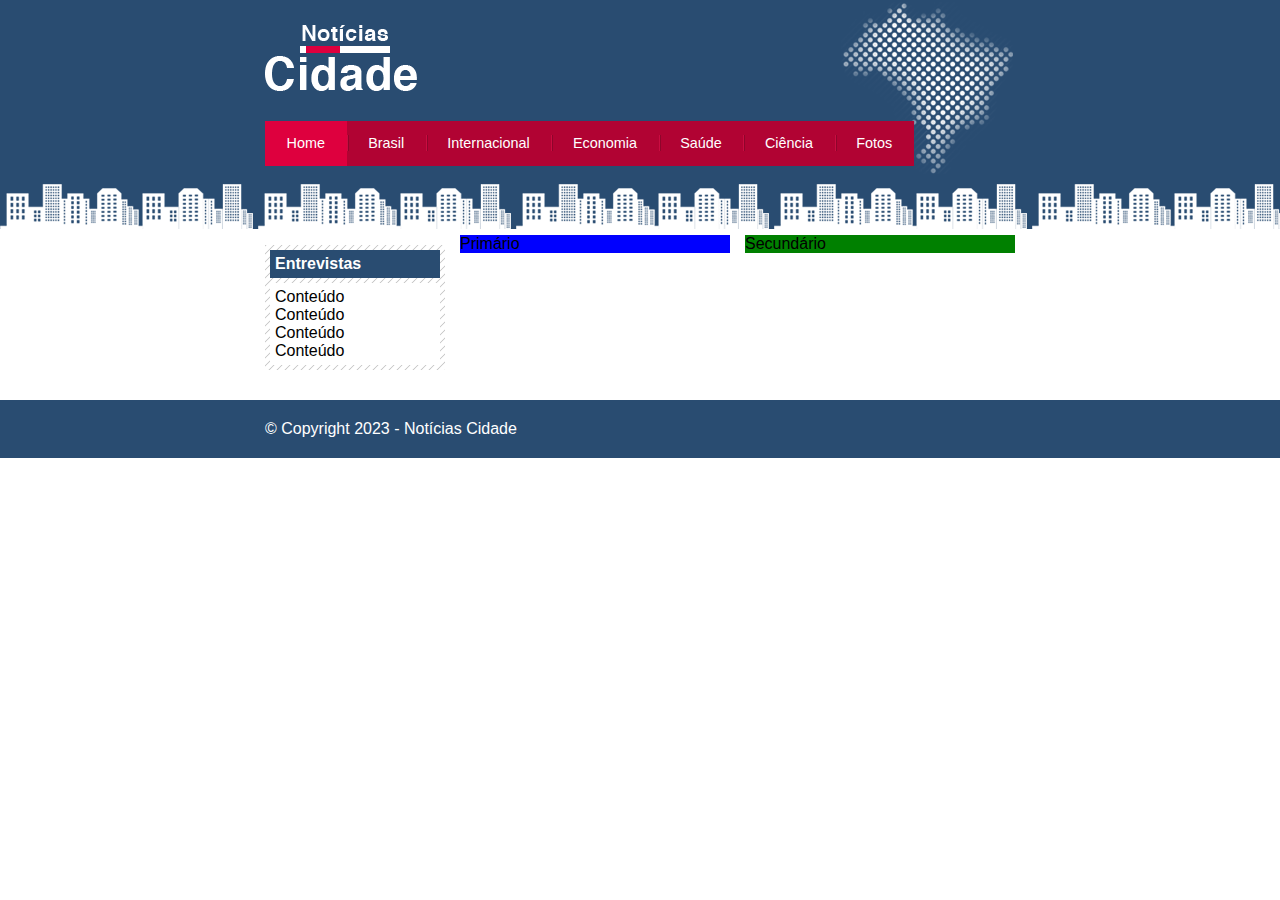
==== index.html @ 424ea43b "Formatação da caixa do conteúdo finalizada" ====
<!DOCTYPE html>
<html lang="pt-br">
  <head>
    <title>Notícias Cidade</title>
    <meta charset="UTF-8" />
    <meta name="viewport" content="width=device-width, initial-scale=1" />
    <title></title>
    <!-- Titulo da pagina -->
    <meta name="description" content="Pagina de notícias" />
    <meta name="keywords" content="Palavras chaves da pagina" />

    <link href="css/main.css" rel="stylesheet" />
  </head>
  <body id="tres-colunas" class="home">

    <!-- Início do container -->
    <div id="container">

      <!-- Início topo -->
      <div id="topo">
        <h1 class="logo">Notícias Cidades</h1>
        <ul id="navegacao">
          <li class="primeiro">
            <a id="home" href="index.html">Home</a>
          </li>
          <li>
            <a id="brasil" href="brasil.html">Brasil</a>
          </li>
          <li>
            <a id="internacional" href="internacional.html">Internacional</a>
          </li>
          <li>
            <a id="economia" href="economia.html">Economia</a>
          </li>
          <li>
            <a id="saude" href="saude.html">Saúde</a>
          </li>
          <li>
            <a id="ciencia" href="ciencia.html">Ciência</a>
          </li>
          <li>
            <a id="fotos" href="fotos.html">Fotos</a>
          </li>
        </ul>
      </div> <!-- Fim topo -->

       <!-- Início Conteúdo -->
      <div id="conteudo">
        <div id="primario">Primário</div>
        <div id="secundario">Secundário</div>

        <!-- Início lateral -->
        <div id="lateral">
          <div class="caixa">

            <h2>Entrevistas</h2>
            <div class="caixa-conteudo">
                  Conteúdo <br>
                  Conteúdo <br>
                  Conteúdo <br>
                  Conteúdo <br>
            </div>

          </div>

        </div>  <!-- fim lateral -->
        
      </div> <!-- Fim conteúdo -->

    



    </div> <!-- Fim container -->

    <div id="container-rodape">
        <div id="rodape">
          &copy; Copyright 2023 - Notícias Cidade
        </div>
    </div>
  </body>
</html>
---- css/main.css ----
@charset "UTF-8";
* {
  padding: 0;
  margin: 0;
}
* body {
  font-family: "Trebuchet MS", Helvetica, sans-serif;
  background: #FFF url(../imagens/fundo.png) repeat-x;
}
* ul {
  margin: 0;
  padding: 0;
  list-style: none;
}
* a {
  text-decoration: none;
}
* button {
  cursor: pointer;
}
* h2 {
  font-size: 1em;
  background: #294c71;
  color: #fff;
  padding: 5px;
}

#container, #rodape {
  width: 750px;
  margin: 0 auto;
}

.logo {
  width: 152px;
  height: 66px;
  background: url(../imagens/logo.png) no-repeat center;
  text-indent: -3000px;
}

/* Barra de navegação */    
#topo {
  height: 150px;
  background: url(../imagens/detalhe-topo.png) no-repeat right top;
  padding-top: 25px;
}
#topo ul {
  margin-top: 30px;
  background: #b10333;
  float: left;
}
#topo ul li {
  float: left;
}
#topo ul a {
  font-size: 0.9em;
  display: block;
  padding: 0.5em 1.5em;
  line-height: 2.1em;
  text-decoration: none;
  color: #fff;
  background: url(../imagens/divisor.png) no-repeat left center;
}
#topo ul a:hover {
  color: #69001d;
}
#topo ul .primeiro a {
  background: none;
}

body.home #navegacao a#home, body.brasil #navegacao a#brasil, body.internacional #navegacao a#internacional, body.saude #navegacao a#saude, body.economia #navegacao a#economia, body.ciencia #navegacao a#ciencia, body.fotos #navegacao a#fotos {
  color: #fff;
  background: #de003e;
  cursor: text;
}

/* Configurar layout de três colunas */
#conteudo {
  margin-top: 60px;
  background: #f5f5f5;
}

#tres-colunas #primario, #tres-colunas #secundario {
  width: 270px;
  float: left;
}

#duas-colunas #primario {
  width: 555px;
  float: left;
}

#uma-coluna #primario {
  width: 750px;
  float: left;
  margin: 0 0 20px 0;
}

#lateral {
  width: 180px;
  float: left;
  margin: 0 0 20px -750px;
}

#primario {
  margin: 0 0 20px 195px;
  background: blue;
}

#secundario {
  margin: 0 0 20px 15px;
  background: green;
}

/* Caixa */
.caixa {
  margin: 10px 0;
  padding: 5px;
  background: #f3f3f3 url(../imagens/fundo-caixa.png);
}

.caixa-conteudo {
  background: #fff;
  padding: 5px;
  margin-top: 5px;
}

/*Rodape*/        
#container-rodape {
  clear: both;
  background: #294c71;
  padding: 20px;
}

#rodape {
  color: #fff;
}

.btn {
  padding: 10px 15px;
  background-color: orange;
  color: #FFF;
  border-radius: 10px;
  border: 1px solid orange;
  text-transform: uppercase;
  font-size: 14px;
  transition: 0.5s;
  display: block;
  margin: 15px auto;
}
.btn:hover {
  background-color: transparent;
}

/*# sourceMappingURL=main.css.map */
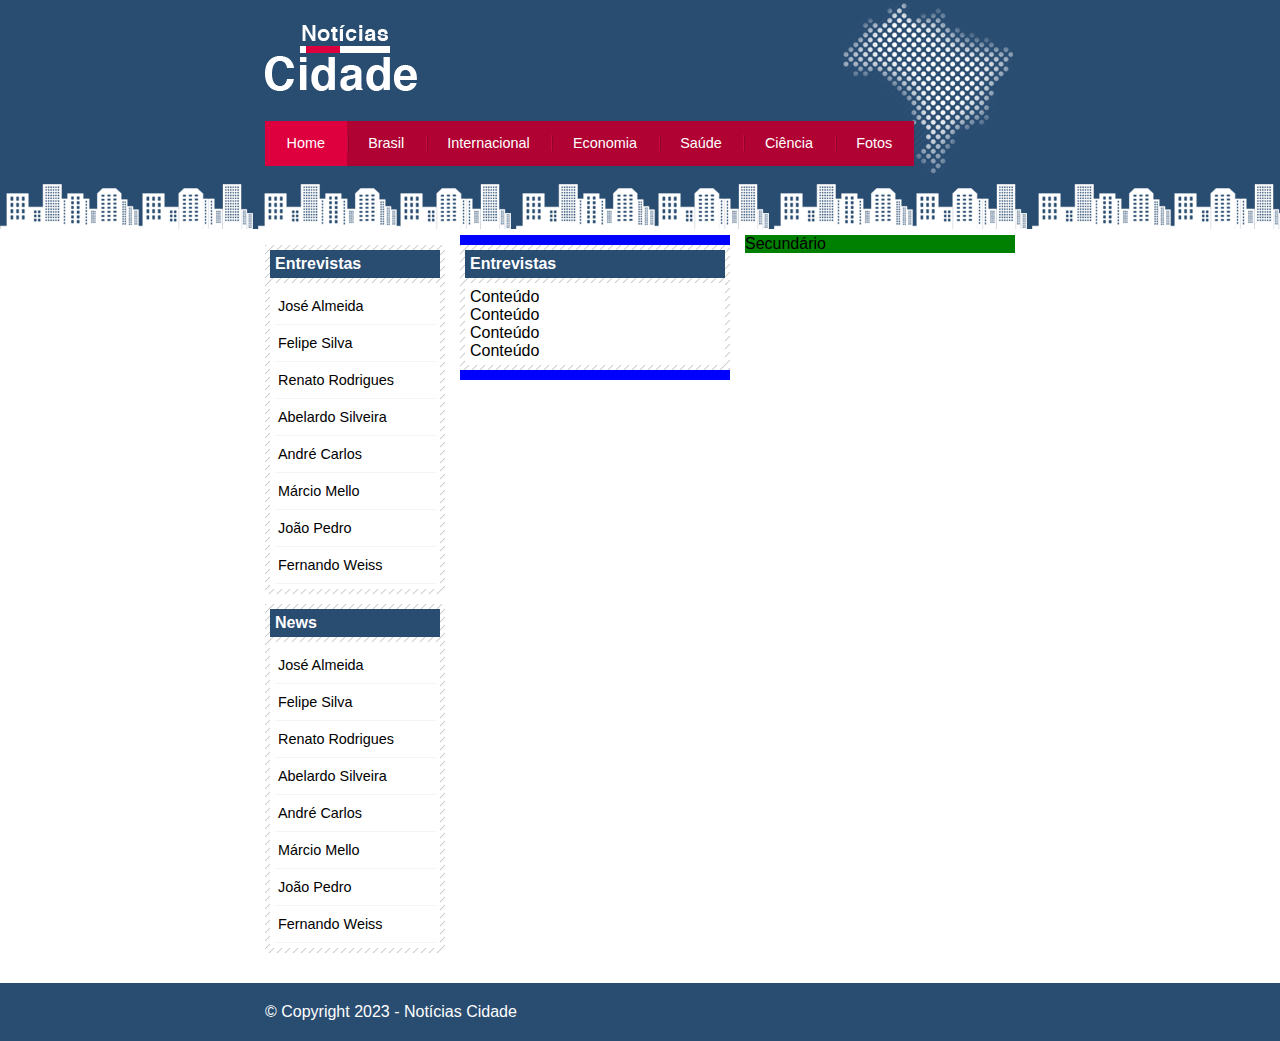
==== commit c26b82dd: "Formatação da caixa lataral concluída e com o hover" ====
--- a/index.html
+++ b/index.html
@@ -46,12 +46,9 @@
 
        <!-- Início Conteúdo -->
       <div id="conteudo">
-        <div id="primario">Primário</div>
-        <div id="secundario">Secundário</div>
+        <div id="primario">
 
-        <!-- Início lateral -->
-        <div id="lateral">
-          <div class="caixa">
+          <div class="caixa"> <!-- Início Caixa -->
 
             <h2>Entrevistas</h2>
             <div class="caixa-conteudo">
@@ -61,7 +58,47 @@
                   Conteúdo <br>
             </div>
 
-          </div>
+          </div> <!-- Fim caixa -->
+        </div>
+        <div id="secundario">Secundário</div>
+
+        <!-- Início lateral -->
+        <div id="lateral">
+          <div class="caixa"> <!-- Início Caixa -->
+
+            <h2>Entrevistas</h2>
+            <div class="caixa-conteudo">
+              <ul>
+                <li><a href="#">José Almeida</a></li>
+                <li><a href="#">Felipe Silva</a></li>
+                <li><a href="#">Renato Rodrigues</a></li>
+                <li><a href="#">Abelardo Silveira</a></li>
+                <li><a href="#">André Carlos</a></li>
+                <li><a href="#">Márcio Mello</a></li>
+                <li><a href="#">João Pedro</a></li>
+                <li><a href="#">Fernando Weiss</a></li>
+              </ul>           
+            </div>
+
+          </div> <!-- Fim caixa -->
+
+          <div class="caixa"> <!-- Início Caixa -->
+
+            <h2>News</h2>
+            <div class="caixa-conteudo">
+              <ul>
+                <li><a href="#">José Almeida</a></li>
+                <li><a href="#">Felipe Silva</a></li>
+                <li><a href="#">Renato Rodrigues</a></li>
+                <li><a href="#">Abelardo Silveira</a></li>
+                <li><a href="#">André Carlos</a></li>
+                <li><a href="#">Márcio Mello</a></li>
+                <li><a href="#">João Pedro</a></li>
+                <li><a href="#">Fernando Weiss</a></li>
+              </ul>           
+            </div>
+
+          </div> <!-- Fim caixa -->
 
         </div>  <!-- fim lateral -->
         
--- a/css/main.css
+++ b/css/main.css
@@ -14,6 +14,8 @@
 }
 * a {
   text-decoration: none;
+  display: block;
+  font-size: 0.9em;
 }
 * button {
   cursor: pointer;
@@ -52,11 +54,8 @@
   float: left;
 }
 #topo ul a {
-  font-size: 0.9em;
-  display: block;
   padding: 0.5em 1.5em;
   line-height: 2.1em;
-  text-decoration: none;
   color: #fff;
   background: url(../imagens/divisor.png) no-repeat left center;
 }
@@ -124,6 +123,19 @@
   margin-top: 5px;
 }
 
+/* Formatar menus laterais */
+#lateral ul a {
+  padding: 3px;
+  line-height: 30px;
+  color: black;
+  border-bottom: 1px solid #f3f3f3;
+}
+#lateral ul a:hover {
+  background: #f9f9f9 url(../imagens/marcador.png) no-repeat left center;
+  padding-left: 20px;
+  color: #a1a1a1;
+}
+
 /*Rodape*/        
 #container-rodape {
   clear: both;
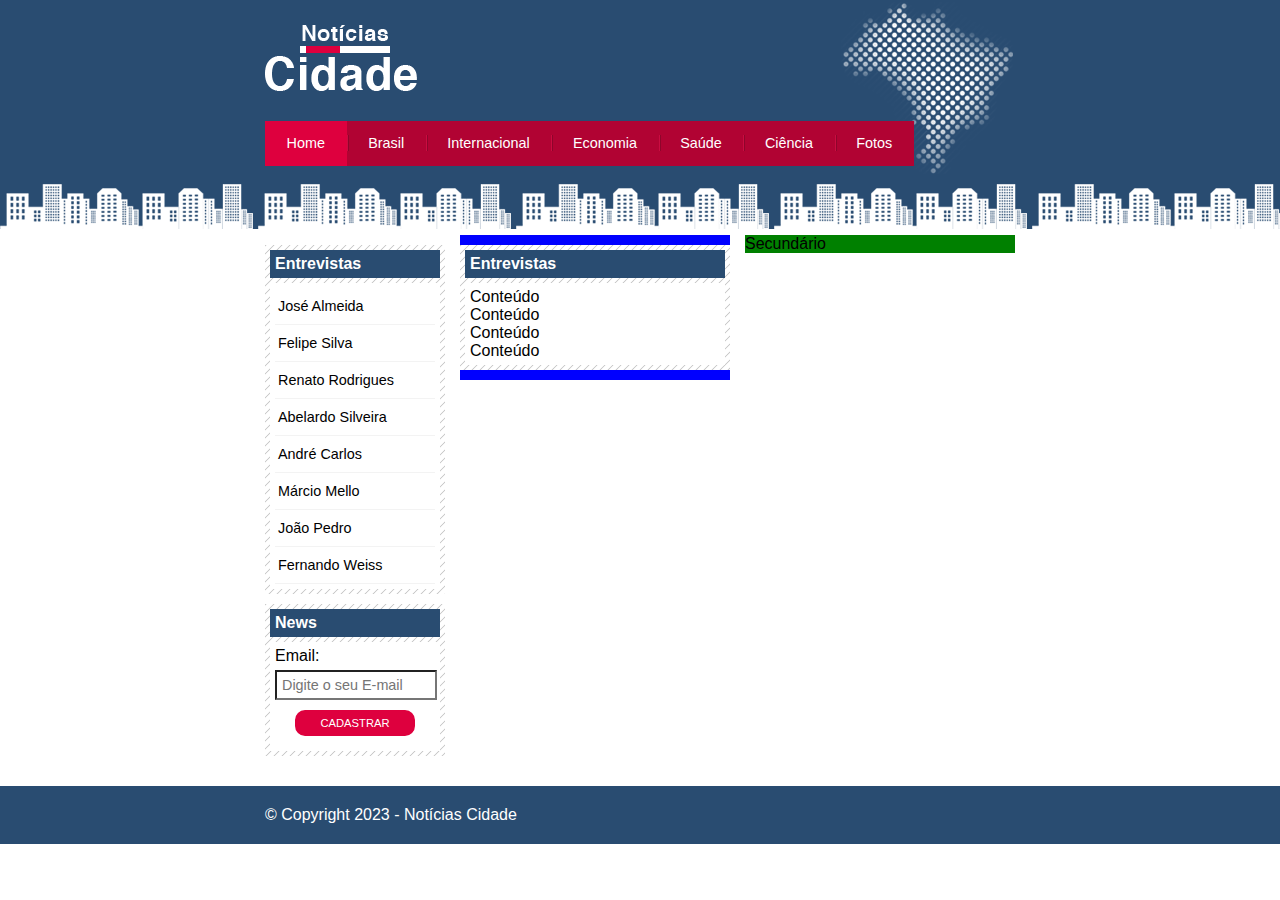
==== commit 40c0321d: "Finalizado a caixa de news e o botão de cadastrar" ====
--- a/index.html
+++ b/index.html
@@ -86,16 +86,22 @@
 
             <h2>News</h2>
             <div class="caixa-conteudo">
-              <ul>
-                <li><a href="#">José Almeida</a></li>
-                <li><a href="#">Felipe Silva</a></li>
-                <li><a href="#">Renato Rodrigues</a></li>
-                <li><a href="#">Abelardo Silveira</a></li>
-                <li><a href="#">André Carlos</a></li>
-                <li><a href="#">Márcio Mello</a></li>
-                <li><a href="#">João Pedro</a></li>
-                <li><a href="#">Fernando Weiss</a></li>
-              </ul>           
+
+              <form>
+
+                <div>
+                  <label for="email">Email:</label>
+                  <input type="text" name="email" id="email" placeholder="Digite o seu E-mail">
+                </div>
+
+                <div>
+
+                  <input class="btn-submit" type="submit" Value="Cadastrar">
+
+                </div>
+
+              </form>      
+
             </div>
 
           </div> <!-- Fim caixa -->
--- a/css/main.css
+++ b/css/main.css
@@ -25,6 +25,19 @@
   background: #294c71;
   color: #fff;
   padding: 5px;
+}
+
+label {
+  display: block;
+  cursor: pointer;
+  padding-bottom: 5px;
+}
+
+input {
+  padding: 5px;
+  width: 148px;
+  font-size: 0.9em;
+  background-color: #fff;
 }
 
 #container, #rodape {
@@ -147,20 +160,22 @@
   color: #fff;
 }
 
-.btn {
-  padding: 10px 15px;
-  background-color: orange;
-  color: #FFF;
+.btn-submit {
+  width: 120px;
+  background-color: #de003e;
+  color: #fff;
   border-radius: 10px;
-  border: 1px solid orange;
+  border: 2px solid #de003e;
   text-transform: uppercase;
-  font-size: 14px;
+  font-size: 0.7em;
   transition: 0.5s;
   display: block;
-  margin: 15px auto;
+  margin: 10px auto;
 }
-.btn:hover {
+.btn-submit:hover {
   background-color: transparent;
+  color: #de003e;
+  cursor: pointer;
 }
 
 /*# sourceMappingURL=main.css.map */
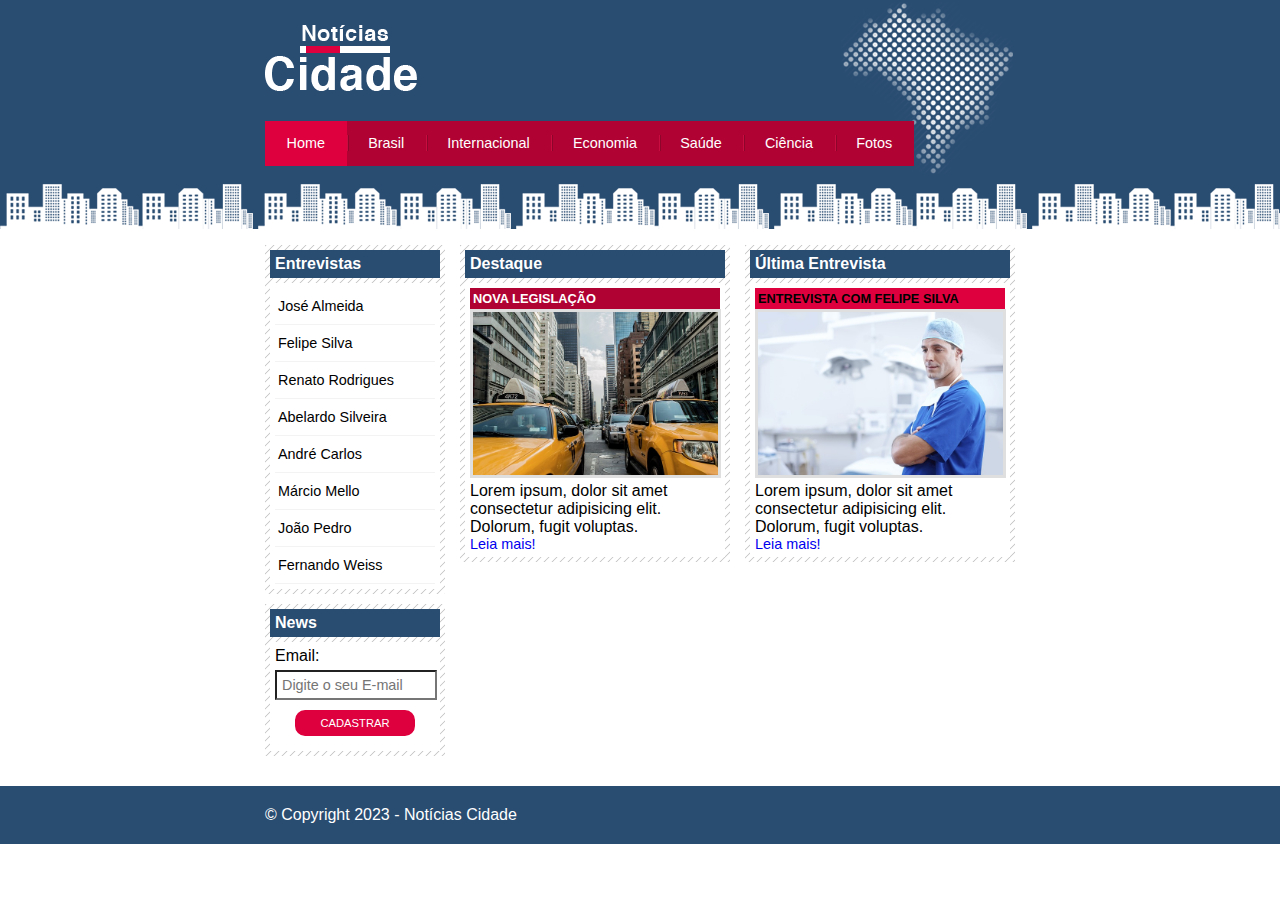
==== commit a0e2267a: "Finalizado a criação das colunas do lyout" ====
--- a/index.html
+++ b/index.html
@@ -4,7 +4,7 @@
     <title>Notícias Cidade</title>
     <meta charset="UTF-8" />
     <meta name="viewport" content="width=device-width, initial-scale=1" />
-    <title></title>
+    
     <!-- Titulo da pagina -->
     <meta name="description" content="Pagina de notícias" />
     <meta name="keywords" content="Palavras chaves da pagina" />
@@ -48,19 +48,37 @@
       <div id="conteudo">
         <div id="primario">
 
-          <div class="caixa"> <!-- Início Caixa -->
+          <div class="caixa destaque"> <!-- Início Caixa -->
 
-            <h2>Entrevistas</h2>
+            <h2>Destaque</h2>
             <div class="caixa-conteudo">
-                  Conteúdo <br>
-                  Conteúdo <br>
-                  Conteúdo <br>
-                  Conteúdo <br>
+                <h3>Nova Legislação</h3>
+                <img class="imagem-principal" src="imagens/taxi.jpg" alt="Imagem de um táxi" width="100%">
+                <p>Lorem ipsum, dolor sit amet consectetur adipisicing elit. Dolorum, fugit voluptas. 
+                </p>
+                <a href="#">Leia mais!</a>
+                  
             </div>
 
           </div> <!-- Fim caixa -->
         </div>
-        <div id="secundario">Secundário</div>
+        <div id="secundario">
+          <div class="caixa entrevista"> <!-- Início Caixa -->
+
+            <h2>Última Entrevista</h2>
+            <div class="caixa-conteudo">
+                <h3>entrevista com felipe silva </h3>
+                <img class="imagem-principal" src="imagens/doutor.jpg" alt="doutor" width="100%">
+                <p>Lorem ipsum, dolor sit amet consectetur adipisicing elit. Dolorum, fugit voluptas. 
+                </p>
+                <a href="#">Leia mais!</a>
+                  
+            </div>
+
+          </div> <!-- Fim caixa -->
+
+
+        </div>
 
         <!-- Início lateral -->
         <div id="lateral">
--- a/css/main.css
+++ b/css/main.css
@@ -27,6 +27,23 @@
   padding: 5px;
 }
 
+h3 {
+  text-transform: uppercase;
+  display: block;
+  font-size: 0.8em;
+  padding: 3px;
+}
+
+.destaque h3 {
+  background: #b10333;
+  color: #fff;
+}
+
+.entrevista h3 {
+  background: #de003e;
+  color: black;
+}
+
 label {
   display: block;
   cursor: pointer;
@@ -38,6 +55,11 @@
   width: 148px;
   font-size: 0.9em;
   background-color: #fff;
+}
+
+img.imagem-principal {
+  width: 98%;
+  border: 3px solid #dfdfdf;
 }
 
 #container, #rodape {
@@ -115,12 +137,10 @@
 
 #primario {
   margin: 0 0 20px 195px;
-  background: blue;
 }
 
 #secundario {
   margin: 0 0 20px 15px;
-  background: green;
 }
 
 /* Caixa */
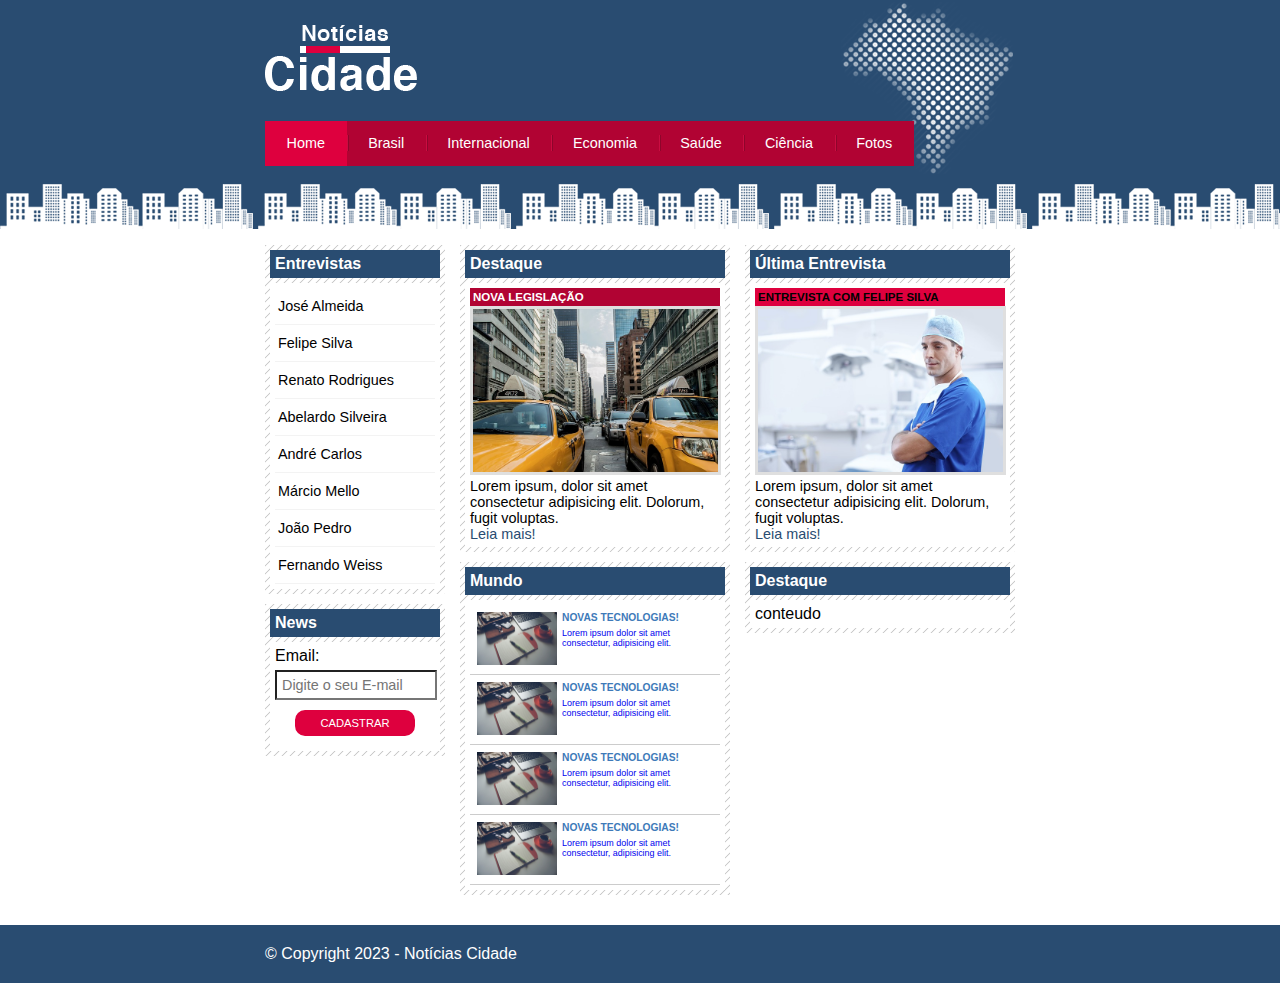
==== commit c9f2324d: "Fianlizado a criação da terceira coluna e layouts de link" ====
--- a/index.html
+++ b/index.html
@@ -4,7 +4,7 @@
     <title>Notícias Cidade</title>
     <meta charset="UTF-8" />
     <meta name="viewport" content="width=device-width, initial-scale=1" />
-    
+
     <!-- Titulo da pagina -->
     <meta name="description" content="Pagina de notícias" />
     <meta name="keywords" content="Palavras chaves da pagina" />
@@ -12,10 +12,8 @@
     <link href="css/main.css" rel="stylesheet" />
   </head>
   <body id="tres-colunas" class="home">
-
     <!-- Início do container -->
     <div id="container">
-
       <!-- Início topo -->
       <div id="topo">
         <h1 class="logo">Notícias Cidades</h1>
@@ -42,47 +40,128 @@
             <a id="fotos" href="fotos.html">Fotos</a>
           </li>
         </ul>
-      </div> <!-- Fim topo -->
-
-       <!-- Início Conteúdo -->
+      </div>
+      <!-- Fim topo -->
+
+      <!-- Início Conteúdo -->
       <div id="conteudo">
         <div id="primario">
-
-          <div class="caixa destaque"> <!-- Início Caixa -->
+          <div class="caixa destaque">
+            <!-- Início Caixa -->
 
             <h2>Destaque</h2>
+            <div class="caixa-conteudo caixa-hover">
+              <a href="#"><h3>Nova Legislação</h3>
+              <img
+                class="imagem-principal"
+                src="imagens/taxi.jpg"
+                alt="Imagem de um táxi"
+                width="100%"
+              />
+              <p>
+                Lorem ipsum, dolor sit amet consectetur adipisicing elit.
+                Dolorum, fugit voluptas.
+              </p>
+              Leia mais!</a>
+            </div>
+          </div>
+          <!-- Fim caixa -->
+          <div class="caixa">
+            <!-- Início Caixa -->
+
+            <h2>Mundo</h2>
             <div class="caixa-conteudo">
-                <h3>Nova Legislação</h3>
-                <img class="imagem-principal" src="imagens/taxi.jpg" alt="Imagem de um táxi" width="100%">
-                <p>Lorem ipsum, dolor sit amet consectetur adipisicing elit. Dolorum, fugit voluptas. 
-                </p>
-                <a href="#">Leia mais!</a>
-                  
-            </div>
-
-          </div> <!-- Fim caixa -->
+              <ul id="lista-noticias">
+                <li>
+                  <a href="#"
+                    ><img
+                      src="imagens/tecnologia.jpg"
+                      alt="tecnologia"
+                      width="80"
+                    />
+                    <h3>novas tecnologias!</h3>
+                    <p>
+                      Lorem ipsum dolor sit amet consectetur, adipisicing elit.
+                    </p></a
+                  >
+                </li>
+                <li>
+                  <a href="#"
+                    ><img
+                      src="imagens/tecnologia.jpg"
+                      alt="tecnologia"
+                      width="80"
+                    />
+                    <h3>novas tecnologias!</h3>
+                    <p>
+                      Lorem ipsum dolor sit amet consectetur, adipisicing elit.
+                    </p></a
+                  >
+                </li>
+                <li>
+                  <a href="#"
+                    ><img
+                      src="imagens/tecnologia.jpg"
+                      alt="tecnologia"
+                      width="80"
+                    />
+                    <h3>novas tecnologias!</h3>
+                    <p>
+                      Lorem ipsum dolor sit amet consectetur, adipisicing elit.
+                    </p></a
+                  >
+                </li>
+                <li>
+                  <a href="#"
+                    ><img
+                      src="imagens/tecnologia.jpg"
+                      alt="tecnologia"
+                      width="80"
+                    />
+                    <h3>novas tecnologias!</h3>
+                    <p>
+                      Lorem ipsum dolor sit amet consectetur, adipisicing elit.
+                    </p></a
+                  >
+                </li>
+              </ul>
+            </div>
+          </div>
         </div>
         <div id="secundario">
-          <div class="caixa entrevista"> <!-- Início Caixa -->
+          <div class="caixa entrevista">
+            <!-- Início Caixa -->
 
             <h2>Última Entrevista</h2>
-            <div class="caixa-conteudo">
-                <h3>entrevista com felipe silva </h3>
-                <img class="imagem-principal" src="imagens/doutor.jpg" alt="doutor" width="100%">
-                <p>Lorem ipsum, dolor sit amet consectetur adipisicing elit. Dolorum, fugit voluptas. 
-                </p>
-                <a href="#">Leia mais!</a>
-                  
-            </div>
-
-          </div> <!-- Fim caixa -->
-
-
+            <div class="caixa-conteudo caixa-hover">
+              <a href="#"><h3>entrevista com felipe silva</h3>
+              <img
+                class="imagem-principal"
+                src="imagens/doutor.jpg"
+                alt="doutor"
+                width="100%"
+              />
+              <p>
+                Lorem ipsum, dolor sit amet consectetur adipisicing elit.
+                Dolorum, fugit voluptas.
+              </p>
+              Leia mais!</a>
+            </div>
+          </div>
+          <!-- Fim caixa -->
+
+          <div class="caixa destaque">
+            <!-- Início Caixa -->
+
+            <h2>Destaque</h2>
+            <div class="caixa-conteudo">conteudo</div>
+          </div>
         </div>
 
         <!-- Início lateral -->
         <div id="lateral">
-          <div class="caixa"> <!-- Início Caixa -->
+          <div class="caixa">
+            <!-- Início Caixa -->
 
             <h2>Entrevistas</h2>
             <div class="caixa-conteudo">
@@ -95,49 +174,43 @@
                 <li><a href="#">Márcio Mello</a></li>
                 <li><a href="#">João Pedro</a></li>
                 <li><a href="#">Fernando Weiss</a></li>
-              </ul>           
-            </div>
-
-          </div> <!-- Fim caixa -->
-
-          <div class="caixa"> <!-- Início Caixa -->
+              </ul>
+            </div>
+          </div>
+          <!-- Fim caixa -->
+
+          <div class="caixa">
+            <!-- Início Caixa -->
 
             <h2>News</h2>
             <div class="caixa-conteudo">
-
               <form>
-
                 <div>
                   <label for="email">Email:</label>
-                  <input type="text" name="email" id="email" placeholder="Digite o seu E-mail">
+                  <input
+                    type="text"
+                    name="email"
+                    id="email"
+                    placeholder="Digite o seu E-mail"
+                  />
                 </div>
 
                 <div>
-
-                  <input class="btn-submit" type="submit" Value="Cadastrar">
-
+                  <input class="btn-submit" type="submit" value="Cadastrar" />
                 </div>
-
-              </form>      
-
-            </div>
-
-          </div> <!-- Fim caixa -->
-
-        </div>  <!-- fim lateral -->
-        
-      </div> <!-- Fim conteúdo -->
-
-    
-
-
-
-    </div> <!-- Fim container -->
+              </form>
+            </div>
+          </div>
+          <!-- Fim caixa -->
+        </div>
+        <!-- fim lateral -->
+      </div>
+      <!-- Fim conteúdo -->
+    </div>
+    <!-- Fim container -->
 
     <div id="container-rodape">
-        <div id="rodape">
-          &copy; Copyright 2023 - Notícias Cidade
-        </div>
+      <div id="rodape">&copy; Copyright 2023 - Notícias Cidade</div>
     </div>
   </body>
 </html>
--- a/css/main.css
+++ b/css/main.css
@@ -34,6 +34,7 @@
   padding: 3px;
 }
 
+/*Formatando destaque */
 .destaque h3 {
   background: #b10333;
   color: #fff;
@@ -41,6 +42,40 @@
 
 .entrevista h3 {
   background: #de003e;
+  color: black;
+}
+
+/*Formatando lista de notícias */
+#lista-noticias li {
+  padding: 2px;
+  border-bottom: 1px solid #ccc;
+  height: 65px;
+}
+#lista-noticias li a {
+  font-size: 0.8em;
+}
+#lista-noticias li a h3 {
+  padding: 5px;
+  color: #3e7ab9;
+}
+#lista-noticias li a p {
+  font-size: 0.7em;
+}
+#lista-noticias li a img {
+  float: left;
+  margin: 5px;
+}
+#lista-noticias li:hover {
+  background: #eee;
+}
+
+.caixa-hover:hover {
+  background: #eee;
+}
+.caixa-hover a {
+  color: #294c71;
+}
+.caixa-hover a p {
   color: black;
 }
 
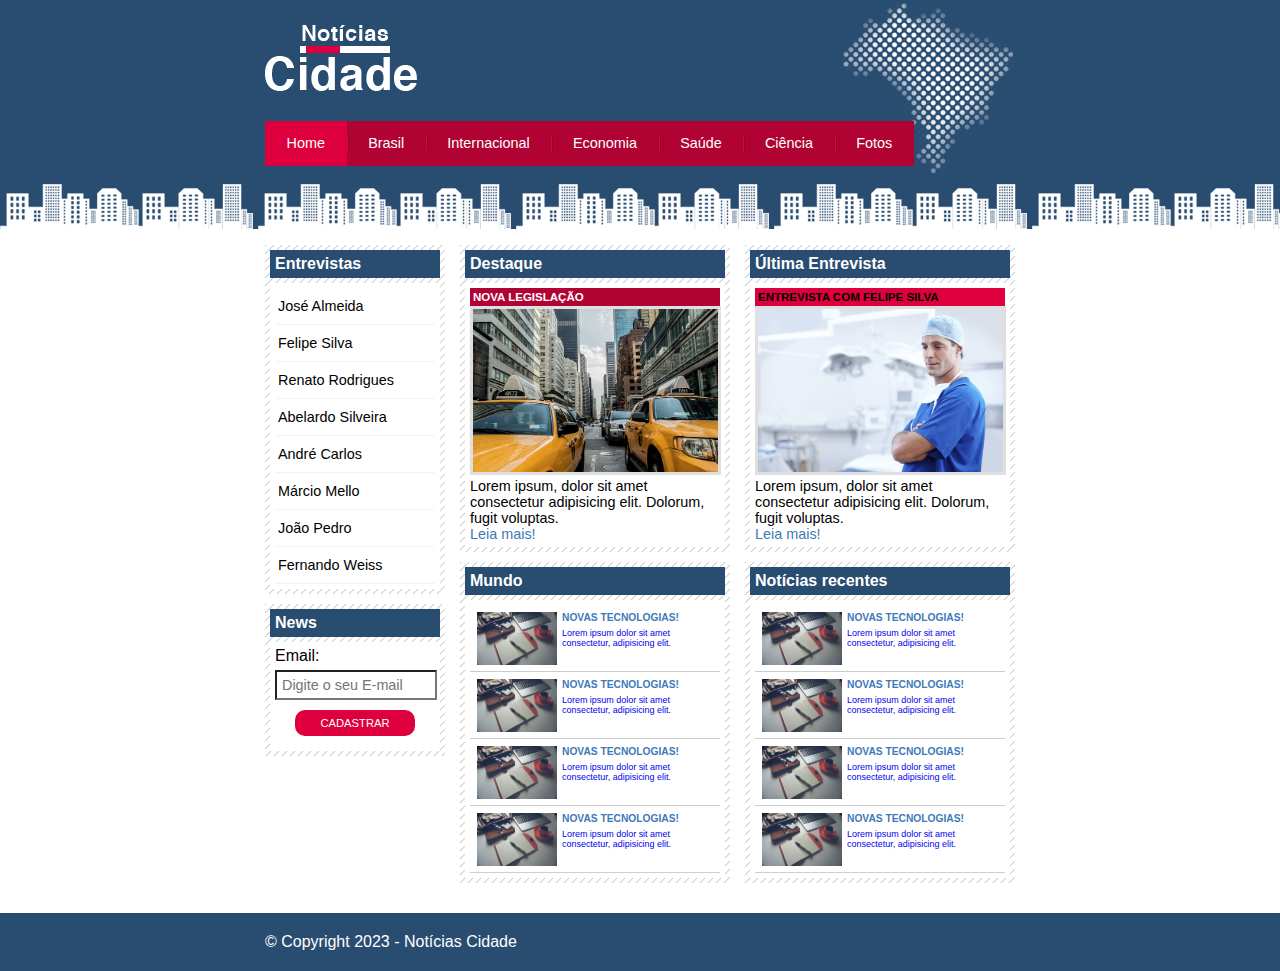
==== commit cdfea9ae: "Criação da coluna noticias recentes" ====
--- a/index.html
+++ b/index.html
@@ -150,11 +150,66 @@
           </div>
           <!-- Fim caixa -->
 
-          <div class="caixa destaque">
-            <!-- Início Caixa -->
-
-            <h2>Destaque</h2>
-            <div class="caixa-conteudo">conteudo</div>
+          <div class="caixa">
+            <!-- Início Caixa -->
+
+            <h2>Notícias recentes</h2>
+            <div class="caixa-conteudo">
+              <ul id="lista-noticias">
+                <li>
+                  <a href="#"
+                    ><img
+                      src="imagens/tecnologia.jpg"
+                      alt="tecnologia"
+                      width="80"
+                    />
+                    <h3>novas tecnologias!</h3>
+                    <p>
+                      Lorem ipsum dolor sit amet consectetur, adipisicing elit.
+                    </p></a
+                  >
+                </li>
+                <li>
+                  <a href="#"
+                    ><img
+                      src="imagens/tecnologia.jpg"
+                      alt="tecnologia"
+                      width="80"
+                    />
+                    <h3>novas tecnologias!</h3>
+                    <p>
+                      Lorem ipsum dolor sit amet consectetur, adipisicing elit.
+                    </p></a
+                  >
+                </li>
+                <li>
+                  <a href="#"
+                    ><img
+                      src="imagens/tecnologia.jpg"
+                      alt="tecnologia"
+                      width="80"
+                    />
+                    <h3>novas tecnologias!</h3>
+                    <p>
+                      Lorem ipsum dolor sit amet consectetur, adipisicing elit.
+                    </p></a
+                  >
+                </li>
+                <li>
+                  <a href="#"
+                    ><img
+                      src="imagens/tecnologia.jpg"
+                      alt="tecnologia"
+                      width="80"
+                    />
+                    <h3>novas tecnologias!</h3>
+                    <p>
+                      Lorem ipsum dolor sit amet consectetur, adipisicing elit.
+                    </p></a
+                  >
+                </li>
+              </ul>
+            </div>
           </div>
         </div>
 
--- a/css/main.css
+++ b/css/main.css
@@ -49,7 +49,7 @@
 #lista-noticias li {
   padding: 2px;
   border-bottom: 1px solid #ccc;
-  height: 65px;
+  height: 62px;
 }
 #lista-noticias li a {
   font-size: 0.8em;
@@ -73,7 +73,7 @@
   background: #eee;
 }
 .caixa-hover a {
-  color: #294c71;
+  color: #3e7ab9;
 }
 .caixa-hover a p {
   color: black;
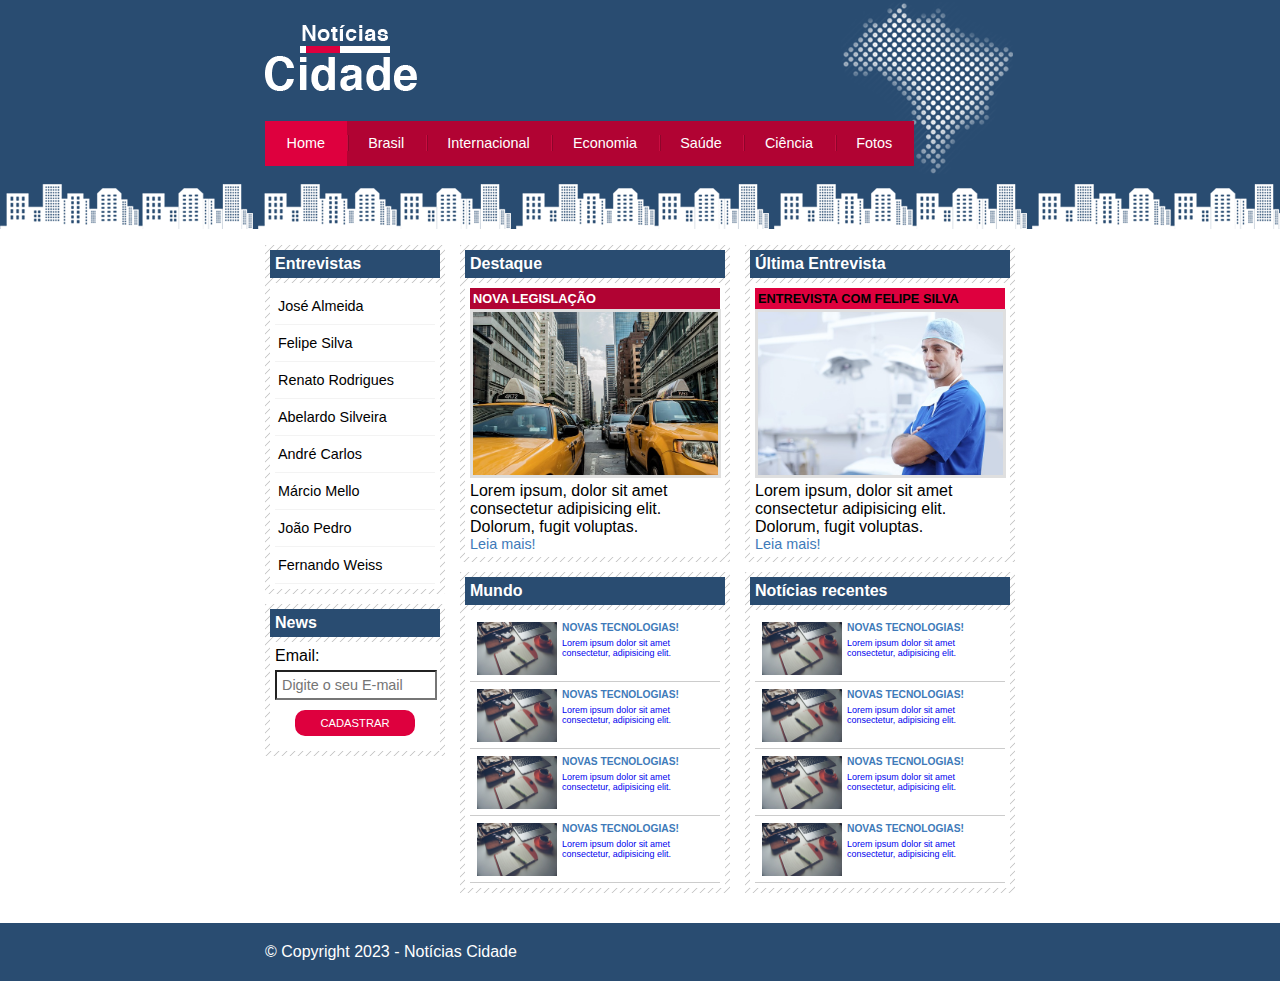
==== commit b1abbe61: "Atualização da configuração das colunas" ====
--- a/index.html
+++ b/index.html
@@ -51,18 +51,19 @@
 
             <h2>Destaque</h2>
             <div class="caixa-conteudo caixa-hover">
-              <a href="#"><h3>Nova Legislação</h3>
-              <img
-                class="imagem-principal"
-                src="imagens/taxi.jpg"
-                alt="Imagem de um táxi"
-                width="100%"
-              />
-              <p>
-                Lorem ipsum, dolor sit amet consectetur adipisicing elit.
-                Dolorum, fugit voluptas.
-              </p>
-              Leia mais!</a>
+                <h3>Nova Legislação</h3>
+                <img
+                  class="imagem-principal"
+                  src="imagens/taxi.jpg"
+                  alt="Imagem de um táxi"
+                  width="100%"
+                />
+                <p>
+                  Lorem ipsum, dolor sit amet consectetur adipisicing elit.
+                  Dolorum, fugit voluptas.
+                </p>
+                <a href="#">Leia mais!</a
+              >
             </div>
           </div>
           <!-- Fim caixa -->
@@ -134,18 +135,20 @@
 
             <h2>Última Entrevista</h2>
             <div class="caixa-conteudo caixa-hover">
-              <a href="#"><h3>entrevista com felipe silva</h3>
-              <img
-                class="imagem-principal"
-                src="imagens/doutor.jpg"
-                alt="doutor"
-                width="100%"
-              />
-              <p>
-                Lorem ipsum, dolor sit amet consectetur adipisicing elit.
-                Dolorum, fugit voluptas.
-              </p>
-              Leia mais!</a>
+              
+                <h3>entrevista com felipe silva</h3>
+                <img
+                  class="imagem-principal"
+                  src="imagens/doutor.jpg"
+                  alt="doutor"
+                  width="100%"
+                />
+                <p>
+                  Lorem ipsum, dolor sit amet consectetur adipisicing elit.
+                  Dolorum, fugit voluptas.
+                </p>
+                <a href="#">Leia mais!</a
+              >
             </div>
           </div>
           <!-- Fim caixa -->
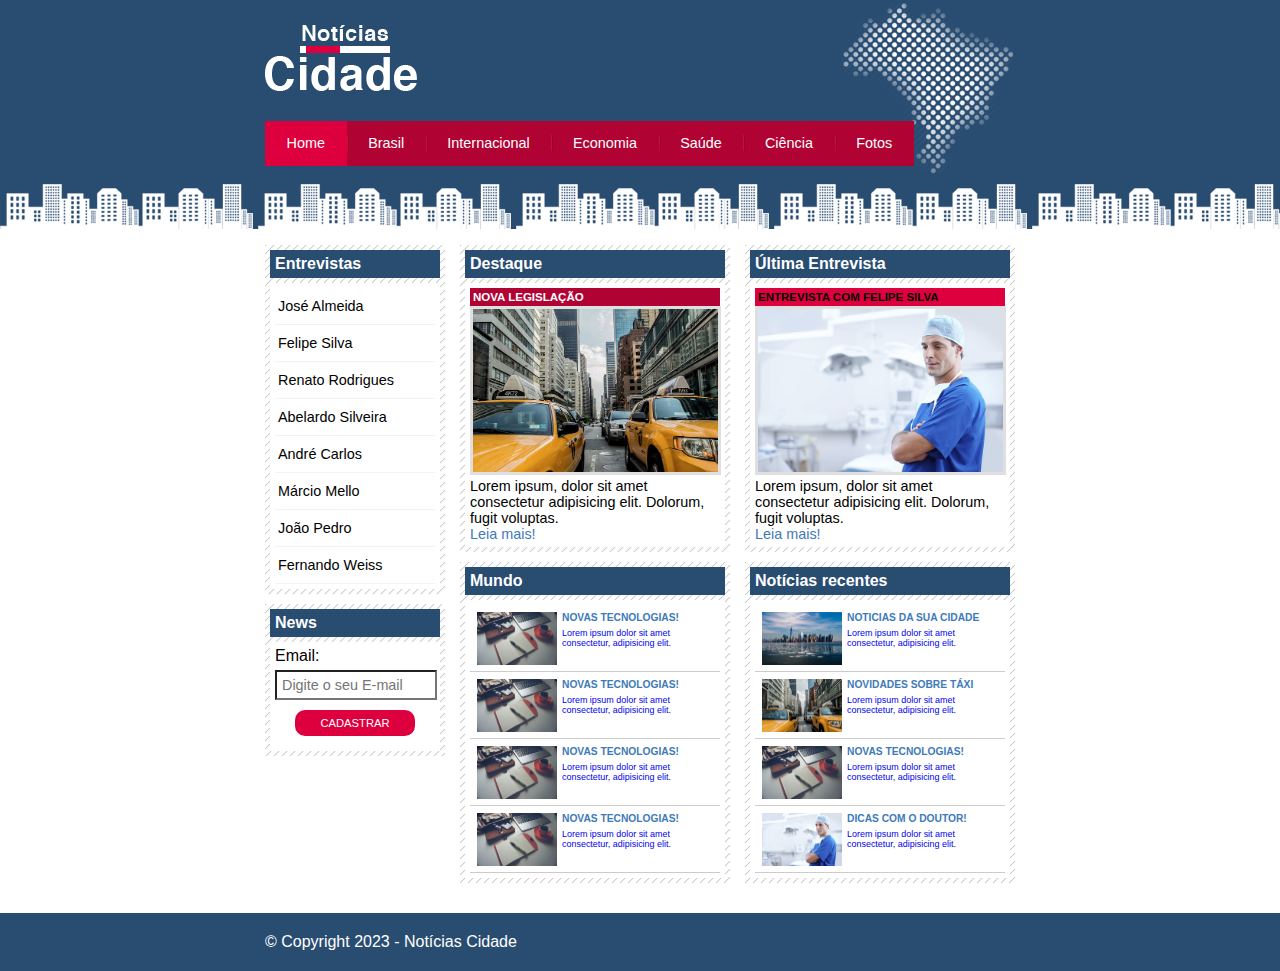
==== commit ff5c8322: "Configuração da coluna noticias recentes e atualização para clicar nos links" ====
--- a/index.html
+++ b/index.html
@@ -51,6 +51,7 @@
 
             <h2>Destaque</h2>
             <div class="caixa-conteudo caixa-hover">
+              <a href="#">
                 <h3>Nova Legislação</h3>
                 <img
                   class="imagem-principal"
@@ -62,7 +63,7 @@
                   Lorem ipsum, dolor sit amet consectetur adipisicing elit.
                   Dolorum, fugit voluptas.
                 </p>
-                <a href="#">Leia mais!</a
+                Leia mais!</a
               >
             </div>
           </div>
@@ -135,7 +136,7 @@
 
             <h2>Última Entrevista</h2>
             <div class="caixa-conteudo caixa-hover">
-              
+              <a href="#">
                 <h3>entrevista com felipe silva</h3>
                 <img
                   class="imagem-principal"
@@ -147,7 +148,7 @@
                   Lorem ipsum, dolor sit amet consectetur adipisicing elit.
                   Dolorum, fugit voluptas.
                 </p>
-                <a href="#">Leia mais!</a
+                Leia mais!</a
               >
             </div>
           </div>
@@ -162,50 +163,46 @@
                 <li>
                   <a href="#"
                     ><img
-                      src="imagens/tecnologia.jpg"
-                      alt="tecnologia"
-                      width="80"
-                    />
-                    <h3>novas tecnologias!</h3>
-                    <p>
-                      Lorem ipsum dolor sit amet consectetur, adipisicing elit.
-                    </p></a
-                  >
-                </li>
-                <li>
-                  <a href="#"
-                    ><img
-                      src="imagens/tecnologia.jpg"
-                      alt="tecnologia"
-                      width="80"
-                    />
-                    <h3>novas tecnologias!</h3>
-                    <p>
-                      Lorem ipsum dolor sit amet consectetur, adipisicing elit.
-                    </p></a
-                  >
-                </li>
-                <li>
-                  <a href="#"
-                    ><img
-                      src="imagens/tecnologia.jpg"
-                      alt="tecnologia"
-                      width="80"
-                    />
-                    <h3>novas tecnologias!</h3>
-                    <p>
-                      Lorem ipsum dolor sit amet consectetur, adipisicing elit.
-                    </p></a
-                  >
-                </li>
-                <li>
-                  <a href="#"
-                    ><img
-                      src="imagens/tecnologia.jpg"
-                      alt="tecnologia"
-                      width="80"
-                    />
-                    <h3>novas tecnologias!</h3>
+                      src="imagens/cidade.jpg"
+                      alt="tecnologia"
+                      width="80"
+                    />
+                    <h3>Noticias da sua cidade</h3>
+                    <p>
+                      Lorem ipsum dolor sit amet consectetur, adipisicing elit.
+                    </p></a
+                  >
+                </li>
+                <li>
+                  <a href="#"
+                    ><img src="imagens/taxi.jpg" alt="tecnologia" width="80" />
+                    <h3>novidades sobre táxi</h3>
+                    <p>
+                      Lorem ipsum dolor sit amet consectetur, adipisicing elit.
+                    </p></a
+                  >
+                </li>
+                <li>
+                  <a href="#"
+                    ><img
+                      src="imagens/tecnologia.jpg"
+                      alt="tecnologia"
+                      width="80"
+                    />
+                    <h3>novas tecnologias!</h3>
+                    <p>
+                      Lorem ipsum dolor sit amet consectetur, adipisicing elit.
+                    </p></a
+                  >
+                </li>
+                <li>
+                  <a href="#"
+                    ><img
+                      src="imagens/doutor.jpg"
+                      alt="tecnologia"
+                      width="80"
+                    />
+                    <h3>dicas com o doutor!</h3>
                     <p>
                       Lorem ipsum dolor sit amet consectetur, adipisicing elit.
                     </p></a
